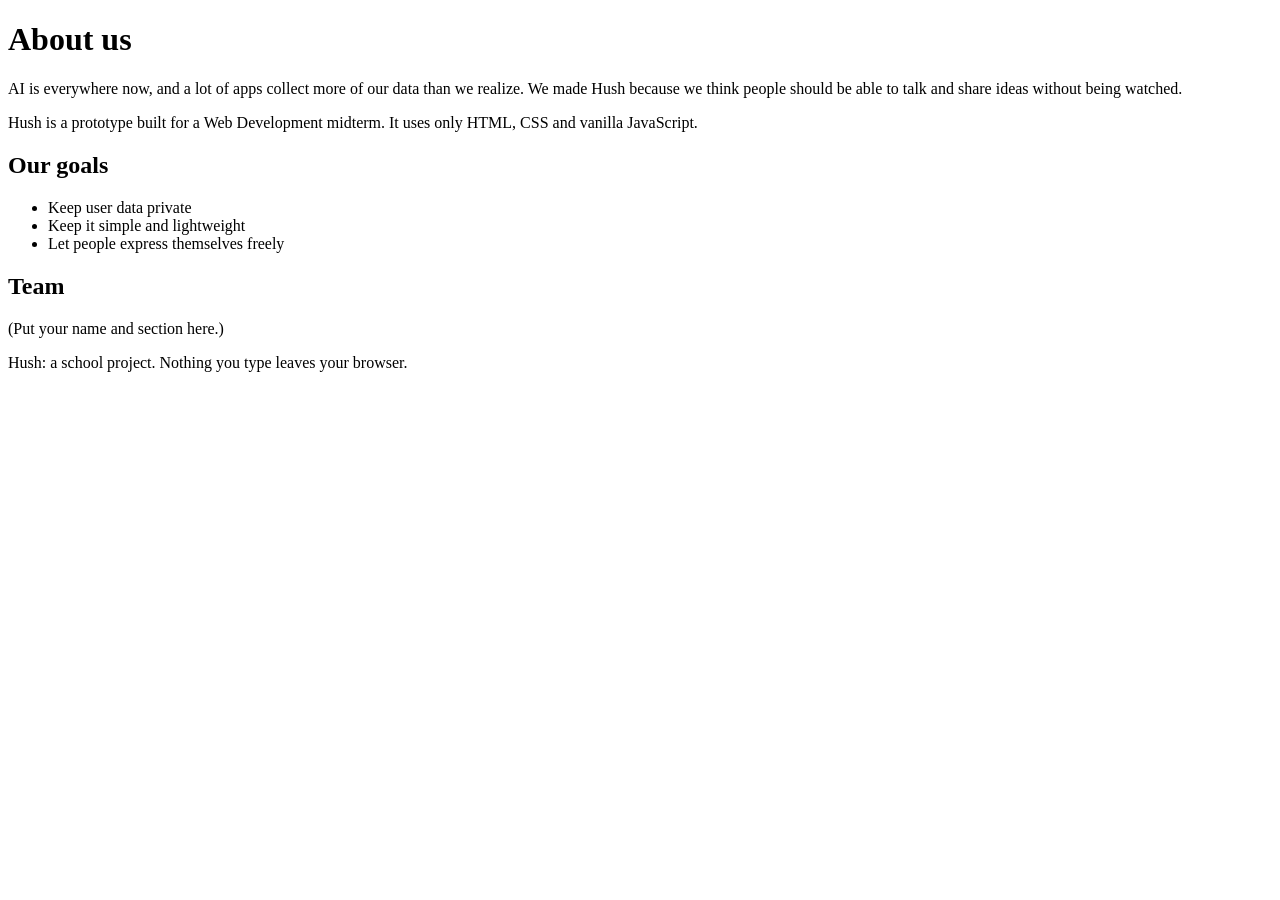
==== pages/about.html @ 42896271 "Add files via upload" ====
<!DOCTYPE html>
<html lang="en">
<head>
  <meta charset="UTF-8">
  <meta name="viewport" content="width=device-width, initial-scale=1">
  <title>About us | Hush</title>
  <link rel="stylesheet" href="../src/css/style.css">
</head>
<body data-page="about" data-base="../">
  <nav id="nav"></nav>
  <main>
    <div class="card">
      <h1>About us</h1>
      <p>AI is everywhere now, and a lot of apps collect more of our data than we realize. We made Hush because we think people should be able to talk and share ideas without being watched.</p>
      <p>Hush is a prototype built for a Web Development midterm. It uses only HTML, CSS and vanilla JavaScript.</p>
      <h2>Our goals</h2>
      <ul>
        <li>Keep user data private</li>
        <li>Keep it simple and lightweight</li>
        <li>Let people express themselves freely</li>
      </ul>
      <h2>Team</h2>
      <p>(Put your name and section here.)</p>
    </div>
  </main>
  <footer>Hush: a school project. Nothing you type leaves your browser.</footer>
  <script src="../src/js/main.js"></script>
</body>
</html>
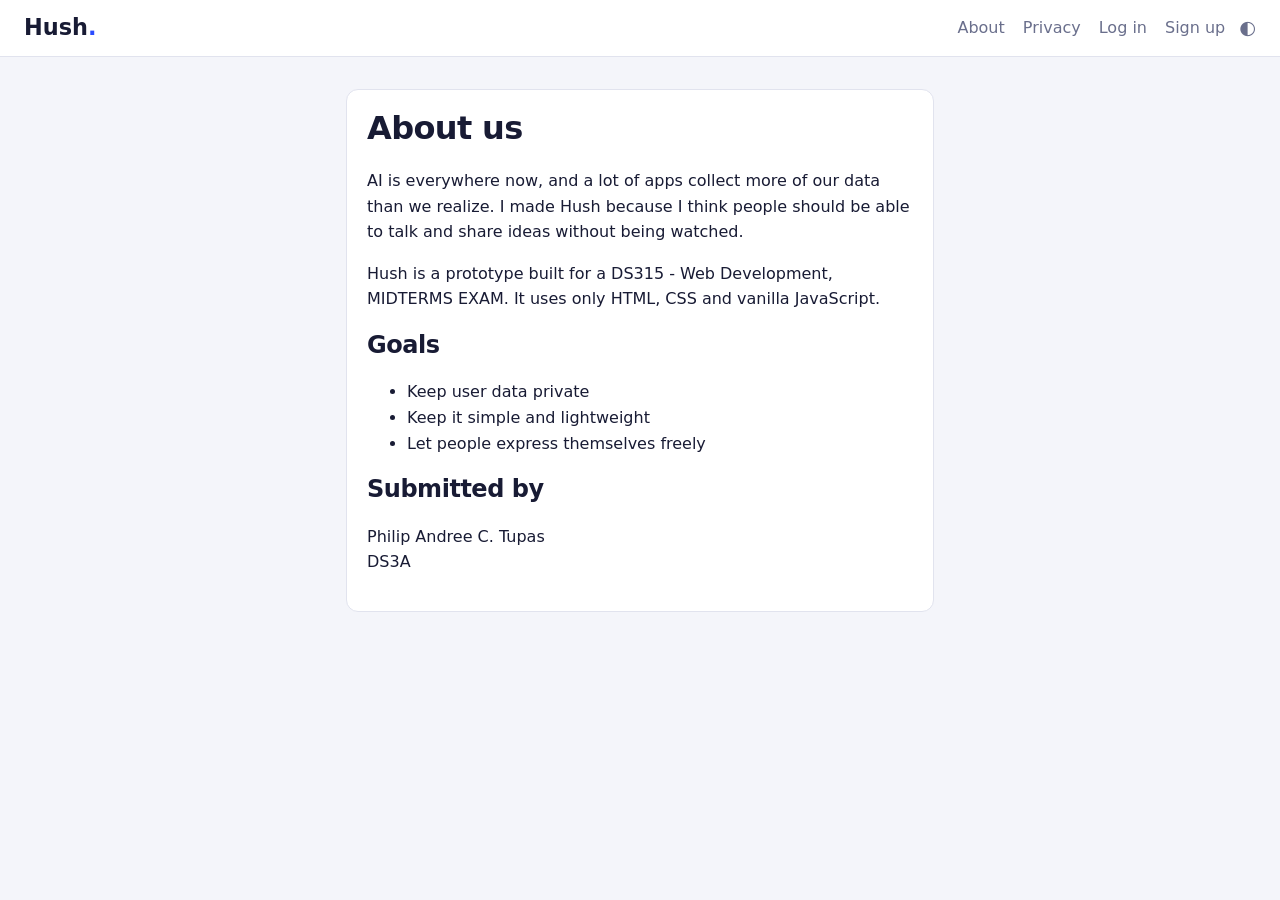
==== commit 8dd8156a: "updated design" ====
--- a/pages/about.html
+++ b/pages/about.html
@@ -11,19 +11,18 @@
   <main>
     <div class="card">
       <h1>About us</h1>
-      <p>AI is everywhere now, and a lot of apps collect more of our data than we realize. We made Hush because we think people should be able to talk and share ideas without being watched.</p>
-      <p>Hush is a prototype built for a Web Development midterm. It uses only HTML, CSS and vanilla JavaScript.</p>
-      <h2>Our goals</h2>
+      <p>AI is everywhere now, and a lot of apps collect more of our data than we realize. I made Hush because I think people should be able to talk and share ideas without being watched.</p>
+      <p>Hush is a prototype built for a DS315 - Web Development, MIDTERMS EXAM. It uses only HTML, CSS and vanilla JavaScript.</p>
+      <h2>Goals</h2>
       <ul>
         <li>Keep user data private</li>
         <li>Keep it simple and lightweight</li>
         <li>Let people express themselves freely</li>
       </ul>
-      <h2>Team</h2>
-      <p>(Put your name and section here.)</p>
+      <h2>Submitted by</h2>
+      <p>Philip Andree C. Tupas<br>DS3A</p>
     </div>
   </main>
-  <footer>Hush: a school project. Nothing you type leaves your browser.</footer>
   <script src="../src/js/main.js"></script>
 </body>
 </html>
--- a/src/css/style.css
+++ b/src/css/style.css
@@ -0,0 +1,155 @@
+/* Hush - style.css
+   One stylesheet for every page.
+   Colors live in variables at the top. The dark theme just swaps them. */
+
+:root {
+  --bg: #f4f5fa;
+  --surface: #ffffff;
+  --ink: #181b34;
+  --muted: #6a6f8c;
+  --accent: #2a4bff;
+  --line: #e1e3ee;
+}
+[data-theme="dark"] {
+  --bg: #12131c;
+  --surface: #1b1d2a;
+  --ink: #eceef8;
+  --muted: #9a9fbb;
+  --accent: #7b93ff;
+  --line: #2b2e42;
+}
+
+* { box-sizing: border-box; }
+
+body {
+  margin: 0;
+  font-family: "Segoe UI", system-ui, sans-serif;
+  background: var(--bg);
+  color: var(--ink);
+  line-height: 1.6;
+}
+h1, h2 { letter-spacing: -0.02em; line-height: 1.15; }
+h1 { margin-top: 0; }
+
+/* ---------- navigation ---------- */
+nav {
+  position: sticky;
+  top: 0;
+  z-index: 5;
+  display: flex;
+  justify-content: space-between;
+  align-items: center;
+  flex-wrap: wrap;
+  padding: 10px 24px;
+  background: var(--surface);
+  border-bottom: 1px solid var(--line);
+}
+nav a { color: var(--muted); text-decoration: none; margin-left: 18px; }
+nav a:hover { color: var(--ink); }
+nav .logo { font-size: 1.4rem; font-weight: 800; color: var(--ink); margin-left: 0; }
+nav .logo::after { content: "."; color: var(--accent); }
+nav div { display: flex; align-items: center; flex-wrap: wrap; }
+
+/* ---------- layout ---------- */
+main { max-width: 620px; margin: 32px auto; padding: 0 16px; }
+
+.card {
+  background: var(--surface);
+  border: 1px solid var(--line);
+  border-radius: 12px;
+  padding: 20px;
+  margin-bottom: 20px;
+}
+
+/* ---------- home page ---------- */
+.hero { padding: 48px 0 28px; }
+.hero h1 { font-size: clamp(2.2rem, 7vw, 3.6rem); font-weight: 800; }
+.redact {
+  background: var(--ink);
+  color: transparent;
+  border-radius: 4px;
+  padding: 0 0.15em;
+  margin-left: 0.25em;
+  cursor: default;
+  transition: background 0.3s, color 0.3s;
+}
+.redact:hover { background: transparent; color: var(--accent); }
+.points div { border-top: 1px solid var(--line); padding: 14px 0; }
+.points strong { display: block; }
+
+/* ---------- forms and buttons ---------- */
+label { display: block; margin-top: 14px; font-weight: 600; }
+label.inline { display: inline; margin: 0; font-weight: 400; }
+input[type="text"], input[type="password"], textarea {
+  width: 100%;
+  padding: 10px 12px;
+  margin-top: 4px;
+  background: var(--bg);
+  color: var(--ink);
+  border: 1px solid var(--line);
+  border-radius: 8px;
+  font-family: inherit;
+  font-size: 1rem;
+}
+input[type="checkbox"] { margin-right: 8px; }
+.row { display: flex; justify-content: space-between; align-items: center; margin-top: 10px; }
+#search { margin: 0 0 8px; }
+
+button, .btn {
+  display: inline-block;
+  background: var(--accent);
+  color: #fff;
+  border: 1px solid var(--accent);
+  border-radius: 8px;
+  padding: 9px 18px;
+  margin: 12px 8px 0 0;
+  font-size: 1rem;
+  font-family: inherit;
+  cursor: pointer;
+  text-decoration: none;
+}
+button:hover, .btn:hover { opacity: 0.85; }
+.btn.ghost { background: transparent; color: var(--ink); border-color: var(--line); }
+button.danger { background: #d33; border-color: #d33; }
+button.small {
+  background: none;
+  color: var(--muted);
+  border: 1px solid var(--line);
+  padding: 2px 10px;
+  margin: 8px 8px 0 0;
+  font-size: 0.85rem;
+}
+button.small:hover { color: var(--accent); border-color: var(--accent); opacity: 1; }
+button.small.danger { color: #d33; background: none; }
+nav button.icon {
+  background: none; color: var(--muted); border: none;
+  margin: 0 0 0 14px; padding: 0; font-size: 1.2rem;
+}
+
+a:focus, button:focus, input:focus, textarea:focus { outline: 3px solid #f0b429; }
+
+/* ---------- posts (a list with lines, not boxes) ---------- */
+.post { display: flex; gap: 14px; padding: 16px 0; border-bottom: 1px solid var(--line); }
+.post-body { flex: 1; min-width: 0; }
+.post p { margin: 4px 0 0; overflow-wrap: anywhere; }
+.post small { margin-left: 8px; }
+
+.avatar {
+  flex: none;
+  width: 42px; height: 42px;
+  border-radius: 50%;
+  background: var(--accent);
+  color: #fff;
+  font-weight: 700;
+  display: flex; align-items: center; justify-content: center;
+}
+.avatar.anon { background: var(--muted); }
+.avatar.big { width: 64px; height: 64px; font-size: 1.6rem; }
+.profile-head { display: flex; align-items: center; gap: 16px; margin-bottom: 20px; }
+.profile-head h1 { margin: 0; }
+
+.message { color: #d33; min-height: 1.4em; }
+small { color: var(--muted); }
+footer { text-align: center; padding: 28px; color: var(--muted); font-size: 0.9rem; }
+
+@media (prefers-reduced-motion: reduce) { .redact { transition: none; } }
